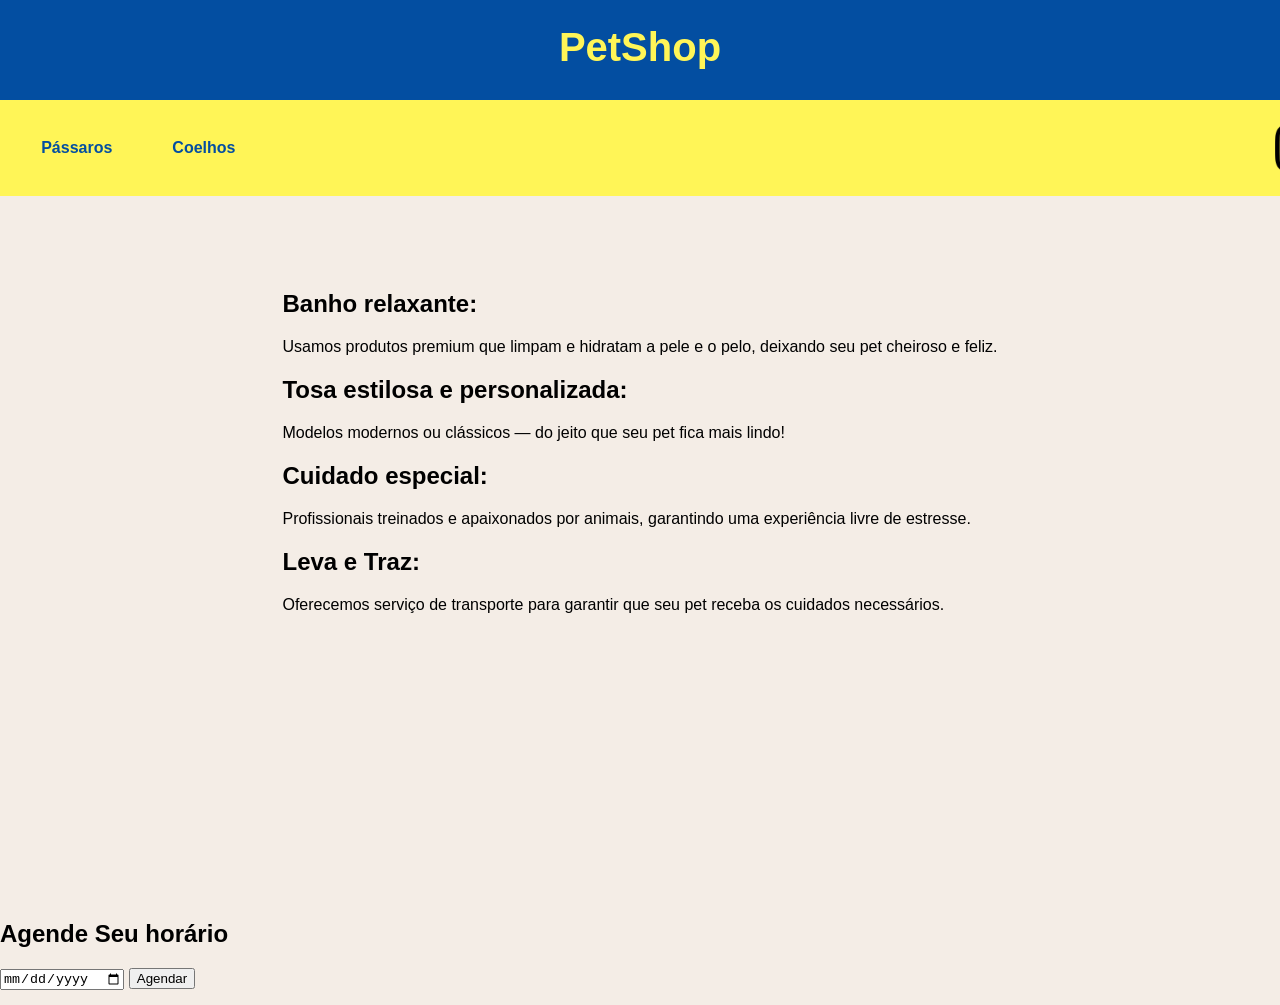
==== servicos.html @ c37a4246 "Add files via upload" ====
<!DOCTYPE html>
<html lang="en">
<head>
    <meta charset="UTF-8">
    <meta name="viewport" content="width=device-width, initial-scale=1.0">
    <link rel="stylesheet" href="style.css">
    <title>Document</title>
</head>
<body>
    <div class="container">
        <div class="titulo">
            <div class="cabecalho">
                <h1 id="nome">PetShop</h1>
            </div>
            <div class="sub-cabecalho">
                <p id="caes">Cães</p>
                <p id="gatos">Gatos</p>
                <p id="passaros">Pássaros</p>
                <p id="coelhos">Coelhos</p>
                <a href="https://www.instagram.com/aupetmia/" target="_blank">
                    <img id="img-insta" src="instagram.png" alt="Instagram">
                </a>
                <img id="img-telefone" src="telefone.png" alt="Telefone"> 
                <p>(41) 9999-9999</p>
            </div>
        <div class="servicos">
          <h2>Banho relaxante:</h2>
          <p>Usamos produtos premium que limpam e hidratam a pele e o pelo, deixando seu pet cheiroso e feliz.</p>
          <h2>Tosa estilosa e personalizada:</h2>
          <p>Modelos modernos ou clássicos — do jeito que seu pet fica mais lindo!</p>
          <h2>Cuidado especial:</h2>
          <p>Profissionais treinados e apaixonados por animais, garantindo uma experiência livre de estresse.</p>
          <h2>Leva e Traz:</h2>
          <p>Oferecemos serviço de transporte para garantir que seu pet receba os cuidados necessários.</p>
        </div>
        </div>
    </div>

    <div class="agendar">
        <h2>Agende Seu horário</h2>
        <input type="date" id="dataHora">
        <button onclick="agendar()">Agendar</button>
         <p id="resultado"></p>
    </div>
    
 <script>
        function agendar() {
            let valor = document.getElementById("dataHora").value;
            document.getElementById("resultado").innerText = 
                "Agendado para: " + valor;
        }
    </script>    
</body>
</html>
---- style.css ----
body{
    background-color: #F4EDE6;
    margin: 0;
    font-family: Arial, Helvetica, sans-serif;
}

.container{
    display: flex;
    justify-content: center;
    align-items: center;
    height: 100vh;
}

.Login{
    background-color: #034EA1;
    padding: 40px;
    border-radius: 12px;
    width: 350px;
    text-align: center;
}

#titulo-login{
    font-size: 80px;
    color: #FFF557;
    margin-bottom: 30px;
}

#login, #senha{
    width: 90%;
    padding: 10px;
    margin: 10px 0;
    border: none;
    border-radius: 5px;
}
#btn{
    background-color: #FFF557;
    color: #034EA1;
    border: none;
    padding: 10px 20px;
    margin-top: 15px;
    border-radius: 5px;
    font-weight: bold;
    cursor: pointer;
}

#btn:hover{
    opacity: 0.9;
}
#cabecalho{
    color: #034EA1;
}
#nome{
    color: #FFF557;
    font-size: 40px;
    margin: 0;
    margin-top: 25px;
}
#caes,#gatos,#passaros,#coelhos{
    background-color: #FFF557;
    color: #034EA1;
    border: none;
    padding: 0 20px;
    font-weight: bold;
}
.cabecalho{
    background-color: #034EA1;
    width: 100%;
    height: 100px;
    position: fixed;
    top: 0;
    left: 0;
    z-index: 1000;
    text-align: center  ;
}
.sub-cabecalho{
    background-color: #FFF557;
    width: 100%;
    padding: 5px;
    display: flex;
    justify-content: center;
    align-items: center;
    gap: 20px;
    
    position: fixed;
    top: 100px;
    left: 0;
    z-index: 999;
}
#img-insta{
    display: flex;
    margin-left: 1000px;
    width: 50px;
    height: auto;
}
#img-telefone{
    display: flex;
    width: 66px;
    height: auto;
    
}
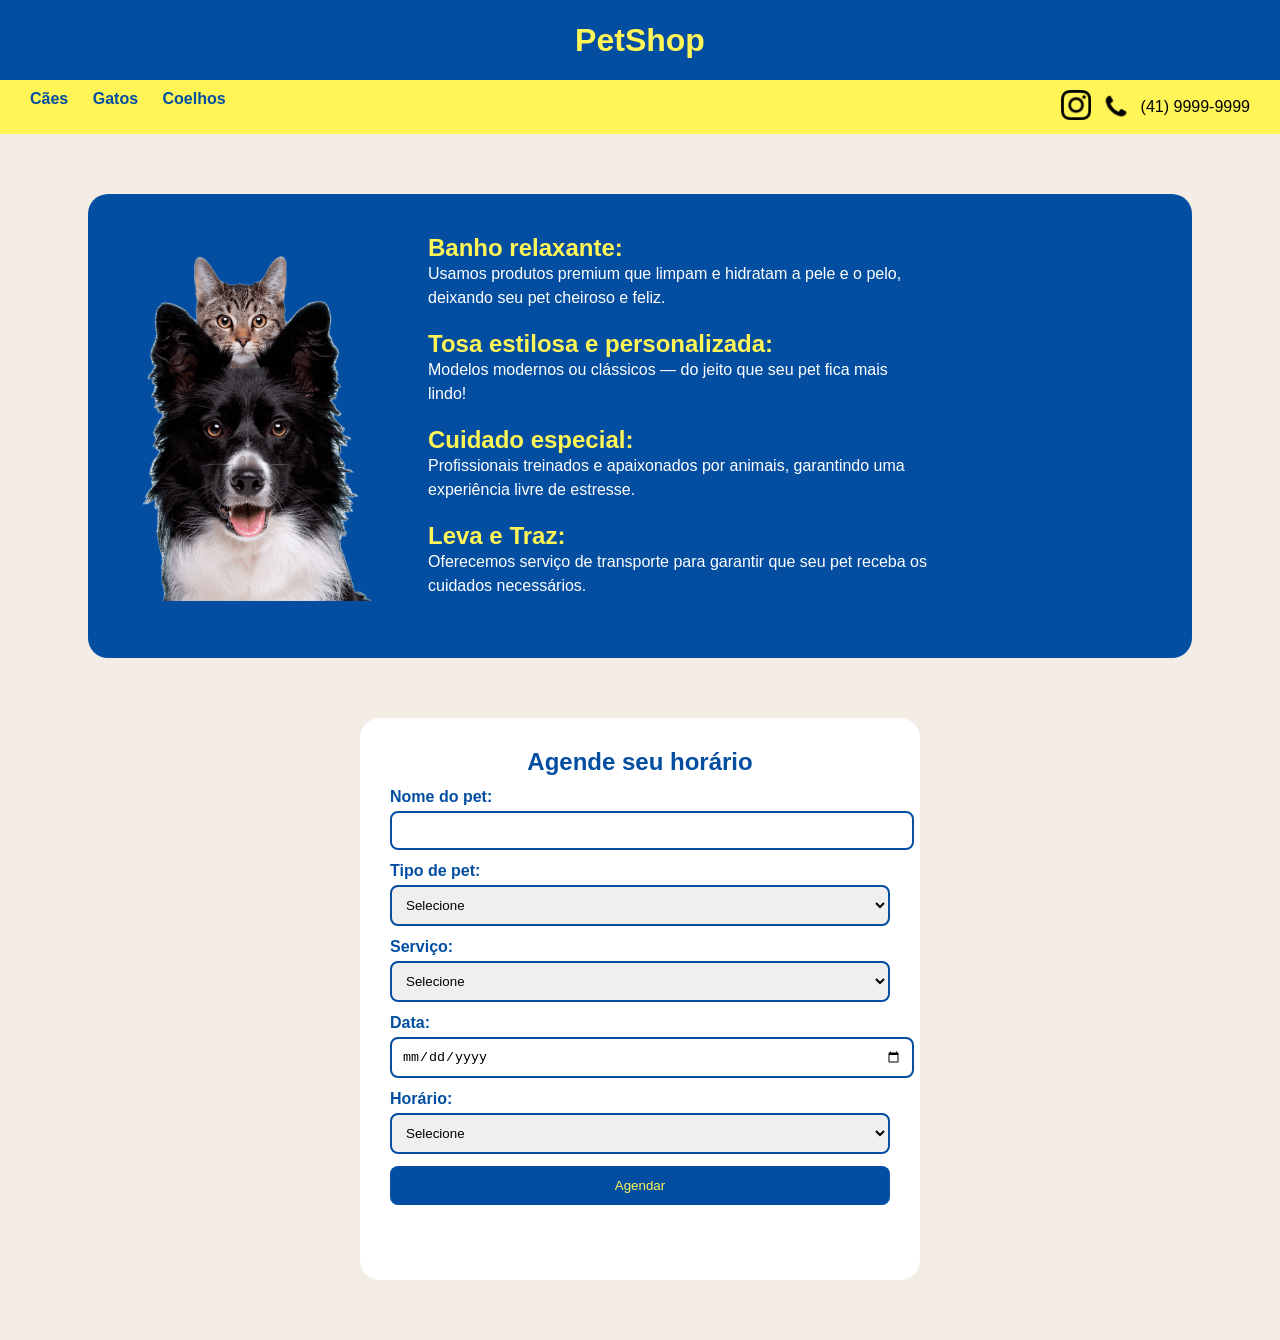
==== commit c996d56c: "Add files via upload" ====
--- a/servicos.html
+++ b/servicos.html
@@ -1,54 +1,119 @@
 <!DOCTYPE html>
-<html lang="en">
+<html lang="pt-br">
 <head>
     <meta charset="UTF-8">
     <meta name="viewport" content="width=device-width, initial-scale=1.0">
+    <title>PetShop</title>
     <link rel="stylesheet" href="style.css">
-    <title>Document</title>
 </head>
 <body>
-    <div class="container">
-        <div class="titulo">
-            <div class="cabecalho">
-                <h1 id="nome">PetShop</h1>
-            </div>
-            <div class="sub-cabecalho">
-                <p id="caes">Cães</p>
-                <p id="gatos">Gatos</p>
-                <p id="passaros">Pássaros</p>
-                <p id="coelhos">Coelhos</p>
-                <a href="https://www.instagram.com/aupetmia/" target="_blank">
-                    <img id="img-insta" src="instagram.png" alt="Instagram">
-                </a>
-                <img id="img-telefone" src="telefone.png" alt="Telefone"> 
-                <p>(41) 9999-9999</p>
-            </div>
-        <div class="servicos">
-          <h2>Banho relaxante:</h2>
-          <p>Usamos produtos premium que limpam e hidratam a pele e o pelo, deixando seu pet cheiroso e feliz.</p>
-          <h2>Tosa estilosa e personalizada:</h2>
-          <p>Modelos modernos ou clássicos — do jeito que seu pet fica mais lindo!</p>
-          <h2>Cuidado especial:</h2>
-          <p>Profissionais treinados e apaixonados por animais, garantindo uma experiência livre de estresse.</p>
-          <h2>Leva e Traz:</h2>
-          <p>Oferecemos serviço de transporte para garantir que seu pet receba os cuidados necessários.</p>
+
+<header>
+    <div class="cabecalho">
+        <h1 id="nome">PetShop</h1>
+    </div>
+
+    <div class="sub-cabecalho">
+        <div class="menu">
+            <p>Cães</p>
+            <p>Gatos</p>
+            <p>Coelhos</p>
         </div>
+
+        <div class="contato">
+            <a href="https://www.instagram.com/aupetmia/" target="_blank">
+                <img src="instagram.png" id="img-insta" alt="Instagram">
+            </a>
+            <img src="telefone.png" id="img-telefone" alt="Telefone">
+            <p>(41) 9999-9999</p>
         </div>
     </div>
+</header>
 
-    <div class="agendar">
-        <h2>Agende Seu horário</h2>
-        <input type="date" id="dataHora">
-        <button onclick="agendar()">Agendar</button>
-         <p id="resultado"></p>
+<!-- SERVIÇOS -->
+<div class="servicos">
+    <img src="pets.png" class="img-pets">
+
+    <div class="texto-servicos">
+
+        <div class="item-servico">
+            <h2>Banho relaxante:</h2>
+            <p>Usamos produtos premium que limpam e hidratam a pele e o pelo, deixando seu pet cheiroso e feliz.</p>
+        </div>
+
+        <div class="item-servico">
+            <h2>Tosa estilosa e personalizada:</h2>
+            <p>Modelos modernos ou clássicos — do jeito que seu pet fica mais lindo!</p>
+        </div>
+
+        <div class="item-servico">
+            <h2>Cuidado especial:</h2>
+            <p>Profissionais treinados e apaixonados por animais, garantindo uma experiência livre de estresse.</p>
+        </div>
+
+        <div class="item-servico">
+            <h2>Leva e Traz:</h2>
+            <p>Oferecemos serviço de transporte para garantir que seu pet receba os cuidados necessários.</p>
+        </div>
+
     </div>
-    
- <script>
-        function agendar() {
-            let valor = document.getElementById("dataHora").value;
-            document.getElementById("resultado").innerText = 
-                "Agendado para: " + valor;
-        }
-    </script>    
+</div>
+
+<!-- AGENDAR -->
+<div class="agendar">
+    <h2>Agende seu horário</h2>
+
+    <div class="campo">
+        <label>Nome do pet:</label>
+        <input type="text" id="nomePet">
+    </div>
+
+    <div class="campo">
+        <label>Tipo de pet:</label>
+        <select id="pet">
+            <option value="">Selecione</option>
+            <option>Cachorro</option>
+            <option>Gato</option>
+            <option>Coelho</option>
+        </select>
+    </div>
+
+    <div class="campo">
+        <label>Serviço:</label>
+        <select id="servico">
+            <option value="">Selecione</option>
+            <option>Banho</option>
+            <option>Tosa</option>
+            <option>Banho + Tosa</option>
+        </select>
+    </div>
+
+    <div class="campo">
+        <label>Data:</label>
+        <input type="date" id="data">
+    </div>
+
+    <div class="campo">
+        <label>Horário:</label>
+        <select id="hora">
+            <option value="">Selecione</option>
+            <option>08:00</option>
+            <option>09:00</option>
+            <option>10:00</option>
+            <option>11:00</option>
+            <option>13:00</option>
+            <option>14:00</option>
+            <option>15:00</option>
+            <option>16:00</option>
+        </select>
+    </div>
+
+    <button onclick="agendar()">Agendar</button>
+
+    <div id="resultado"></div>
+</div>
+
+<script src="script.js"></script>
+
 </body>
 </html>
--- a/style.css
+++ b/style.css
@@ -1,100 +1,147 @@
+*{
+    margin: 0;
+    padding: 0;
+}
+
 body{
     background-color: #F4EDE6;
-    margin: 0;
-    font-family: Arial, Helvetica, sans-serif;
+    font-family: Arial;
 }
 
-.container{
+
+
+
+.cabecalho{
+    background-color: #034EA1;
+    height: 80px;
+
     display: flex;
     justify-content: center;
     align-items: center;
-    height: 100vh;
 }
 
-.Login{
-    background-color: #034EA1;
-    padding: 40px;
-    border-radius: 12px;
-    width: 350px;
-    text-align: center;
+#nome{
+    color: #FFF557;
 }
 
-#titulo-login{
-    font-size: 80px;
-    color: #FFF557;
-    margin-bottom: 30px;
+.sub-cabecalho{
+    background-color: #FFF557;
+    padding: 10px 30px;
+
+    display: flex;
+    justify-content: space-between;
 }
 
-#login, #senha{
+.menu p{
+    display: inline;
+    margin-right: 20px;
+    color: #034EA1;
+    font-weight: bold;
+}
+
+.contato{
+    display: flex;
+    align-items: center;
+    gap: 10px;
+}
+
+#img-insta, #img-telefone{
+    width: 30px;
+}
+
+
+
+.servicos{
+    margin: 60px auto;
+    padding: 40px;
+
+    display: flex;
+    align-items: center;
+    gap: 50px;
+
+    background-color: #034EA1;
+    border-radius: 20px;
+
+    width: 80%;
+}
+
+.img-pets{
+    width: 250px;
+}
+
+.texto-servicos{
+    color: white;
+    max-width: 500px;
+}
+
+.item-servico{
+    margin-bottom: 20px;
+}
+
+.item-servico h2{
+    color: #FFF557;
+}
+
+.item-servico p{
+    line-height: 1.5;
+}
+
+
+
+
+.agendar{
+    margin: 60px auto;
+    padding: 30px;
+
     width: 90%;
+    max-width: 500px;
+
+    background-color: white;
+    border-radius: 20px;
+}
+
+.agendar h2{
+    text-align: center;
+    color: #034EA1;
+}
+
+.campo{
+    margin: 12px 0;
+}
+
+.campo label{
+    display: block;
+    margin-bottom: 5px;
+    color: #034EA1;
+    font-weight: bold;
+}
+
+.campo input,
+.campo select{
+    width: 100%;
     padding: 10px;
-    margin: 10px 0;
+
+    border-radius: 8px;
+    border: 2px solid #034EA1;
+}
+
+
+.agendar button{
+    width: 100%;
+    padding: 12px;
+
+    background-color: #034EA1;
+    color: #FFF557;
+
     border: none;
-    border-radius: 5px;
-}
-#btn{
-    background-color: #FFF557;
-    color: #034EA1;
-    border: none;
-    padding: 10px 20px;
-    margin-top: 15px;
-    border-radius: 5px;
-    font-weight: bold;
+    border-radius: 8px;
     cursor: pointer;
 }
 
-#btn:hover{
-    opacity: 0.9;
-}
-#cabecalho{
-    color: #034EA1;
-}
-#nome{
-    color: #FFF557;
-    font-size: 40px;
-    margin: 0;
-    margin-top: 25px;
-}
-#caes,#gatos,#passaros,#coelhos{
-    background-color: #FFF557;
-    color: #034EA1;
-    border: none;
-    padding: 0 20px;
+
+#resultado{
+    margin-top: 15px;
+    padding: 15px;
+    border-radius: 10px;
     font-weight: bold;
-}
-.cabecalho{
-    background-color: #034EA1;
-    width: 100%;
-    height: 100px;
-    position: fixed;
-    top: 0;
-    left: 0;
-    z-index: 1000;
-    text-align: center  ;
-}
-.sub-cabecalho{
-    background-color: #FFF557;
-    width: 100%;
-    padding: 5px;
-    display: flex;
-    justify-content: center;
-    align-items: center;
-    gap: 20px;
-    
-    position: fixed;
-    top: 100px;
-    left: 0;
-    z-index: 999;
-}
-#img-insta{
-    display: flex;
-    margin-left: 1000px;
-    width: 50px;
-    height: auto;
-}
-#img-telefone{
-    display: flex;
-    width: 66px;
-    height: auto;
-    
 }
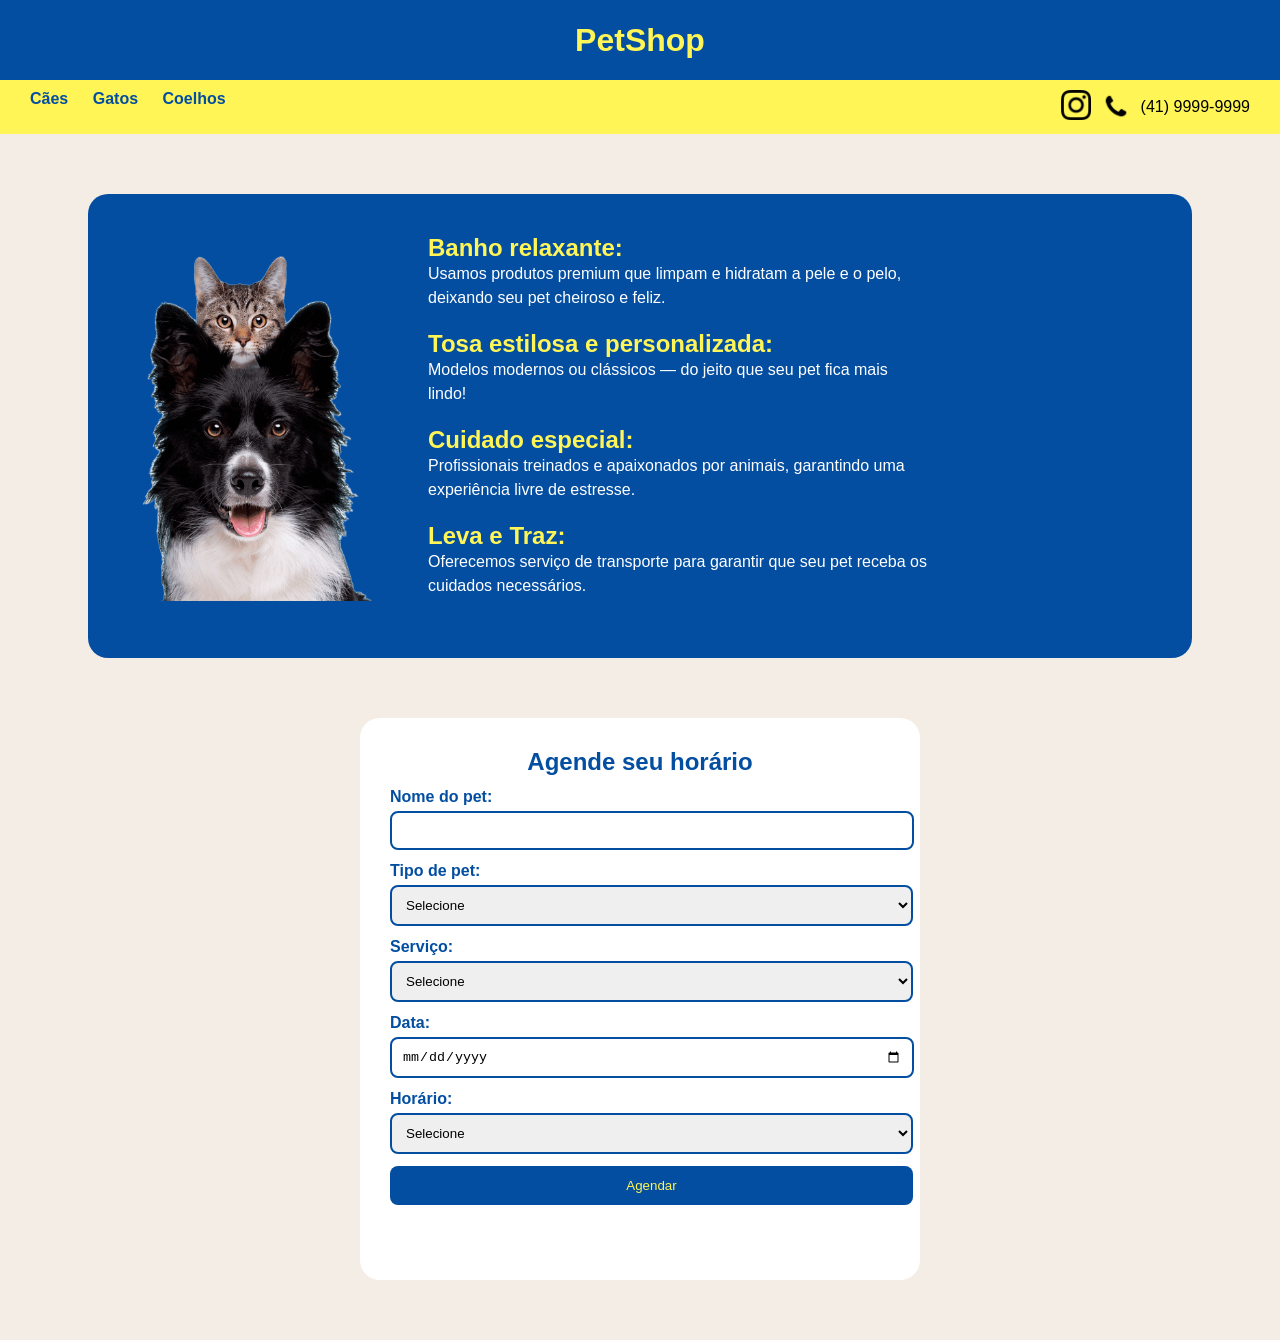
==== commit c9cdcf67: "Add files via upload" ====
--- a/servicos.html
+++ b/servicos.html
@@ -21,7 +21,7 @@
         </div>
 
         <div class="contato">
-            <a href="https://www.instagram.com/aupetmia/" target="_blank">
+            <a href="https://www.instagram.com/" target="_blank">
                 <img src="instagram.png" id="img-insta" alt="Instagram">
             </a>
             <img src="telefone.png" id="img-telefone" alt="Telefone">
@@ -30,7 +30,6 @@
     </div>
 </header>
 
-<!-- SERVIÇOS -->
 <div class="servicos">
     <img src="pets.png" class="img-pets">
 
@@ -59,7 +58,6 @@
     </div>
 </div>
 
-<!-- AGENDAR -->
 <div class="agendar">
     <h2>Agende seu horário</h2>
 
--- a/style.css
+++ b/style.css
@@ -8,8 +8,46 @@
     font-family: Arial;
 }
 
+.pagina-login{
+    display: flex;
+    justify-content: center;
+    align-items: center;
+    height: 850px;
+}
 
+.Login{
+    background-color: #034EA1;
+    padding: 40px;
+    border-radius: 20px;
+    width: 300px;
+    display: flex;
+    flex-direction: column;
+    gap: 15px;
+    box-shadow: 0px 5px 20px rgba(0,0,0,0.2);
+}
+#titulo-login{
+    text-align: center;
+    font-size: 45px;
+    color: #FFF557;
+    margin-bottom: 10px;
+}
 
+.Login input{
+    padding: 10px;
+    border-radius: 8px;
+    border: none;
+    outline: none;
+}
+
+#btnLogin{
+    padding: 12px;
+    border: none;
+    border-radius: 8px;
+    background-color: #FFF557;
+    color: #034EA1;
+    font-weight: bold;
+    cursor: pointer;
+}
 
 .cabecalho{
     background-color: #034EA1;
@@ -31,14 +69,12 @@
     display: flex;
     justify-content: space-between;
 }
-
 .menu p{
     display: inline;
     margin-right: 20px;
     color: #034EA1;
     font-weight: bold;
 }
-
 .contato{
     display: flex;
     align-items: center;
@@ -48,20 +84,14 @@
 #img-insta, #img-telefone{
     width: 30px;
 }
-
-
-
 .servicos{
     margin: 60px auto;
     padding: 40px;
-
     display: flex;
     align-items: center;
     gap: 50px;
-
     background-color: #034EA1;
     border-radius: 20px;
-
     width: 80%;
 }
 
@@ -86,16 +116,11 @@
     line-height: 1.5;
 }
 
-
-
-
 .agendar{
     margin: 60px auto;
     padding: 30px;
-
     width: 90%;
     max-width: 500px;
-
     background-color: white;
     border-radius: 20px;
 }
@@ -116,32 +141,41 @@
     font-weight: bold;
 }
 
-.campo input,
-.campo select{
+.campo input{
     width: 100%;
     padding: 10px;
-
+    border-radius: 8px;
+    border: 2px solid #034EA1;
+}
+.campo select{
+    width: 523px;
+    padding: 10px;
     border-radius: 8px;
     border: 2px solid #034EA1;
 }
 
-
 .agendar button{
-    width: 100%;
+    width: 523px;
     padding: 12px;
-
     background-color: #034EA1;
     color: #FFF557;
-
     border: none;
     border-radius: 8px;
     cursor: pointer;
 }
-
 
 #resultado{
     margin-top: 15px;
     padding: 15px;
     border-radius: 10px;
     font-weight: bold;
+}
+
+.sucesso{
+    background-color: #ccffcc;
+    color: #060;
+}
+.erro{
+    background-color: #ffcccc;
+    color: #900;
 }
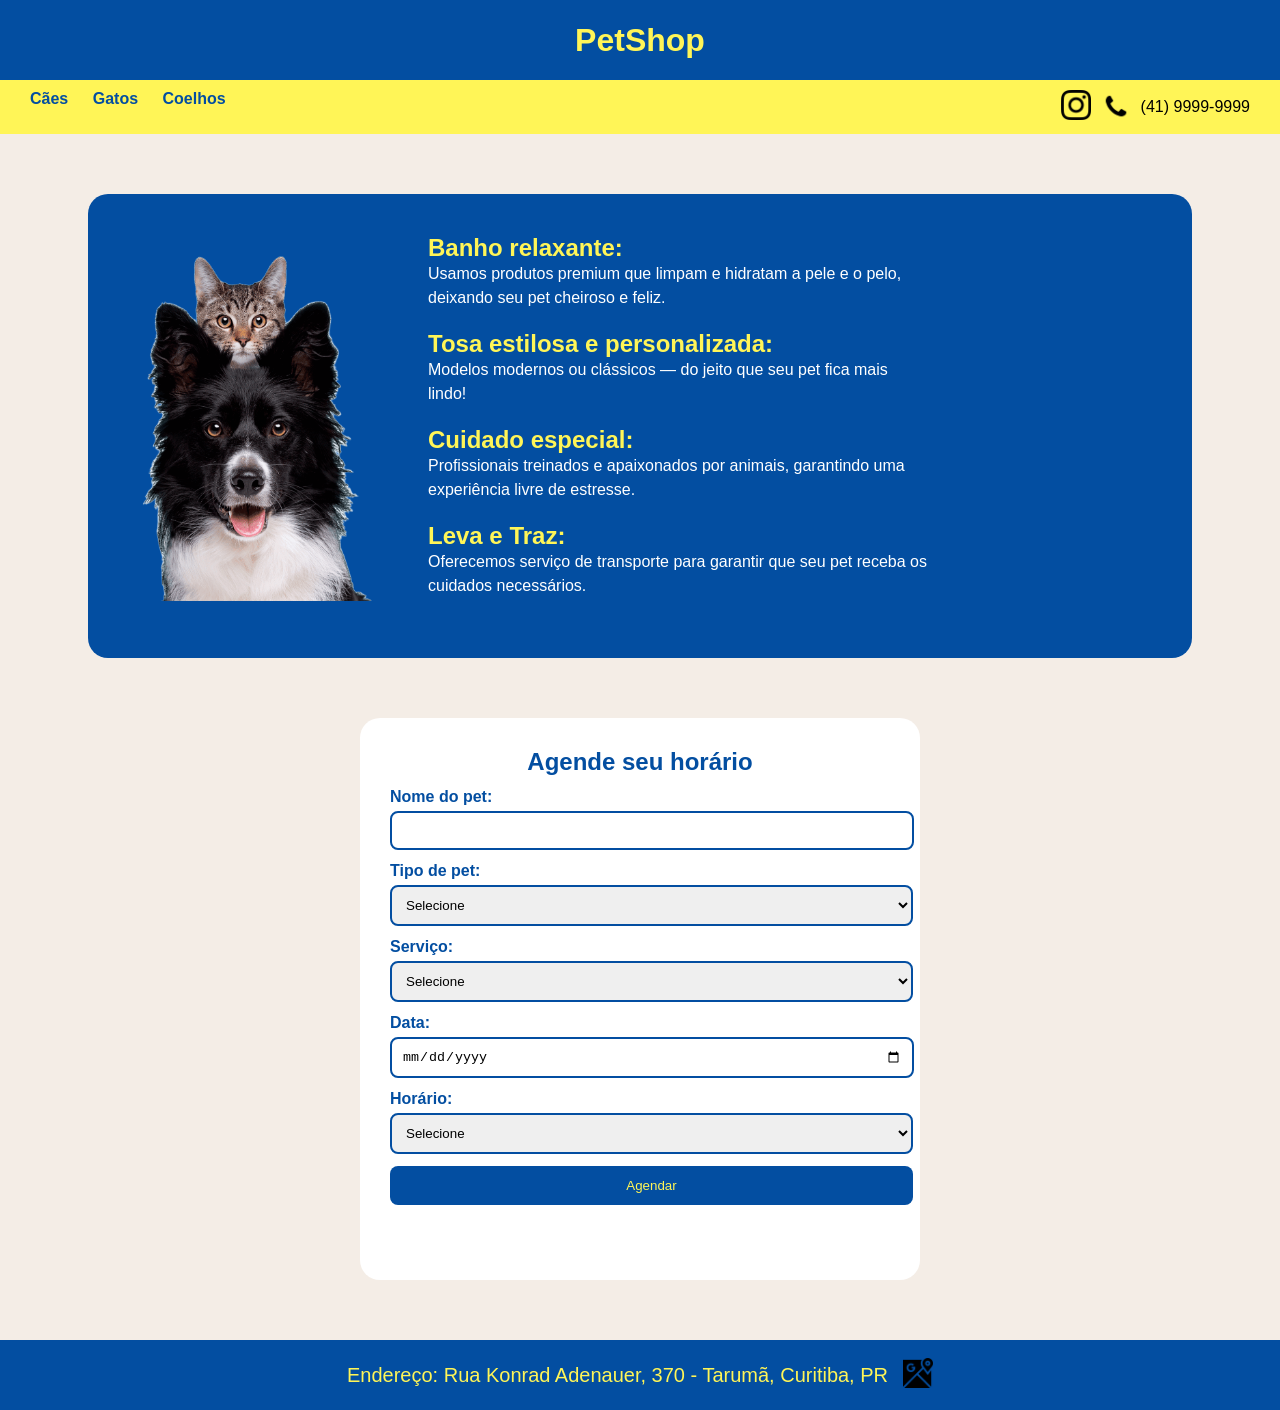
==== commit 14c08eb8: "Add files via upload" ====
--- a/servicos.html
+++ b/servicos.html
@@ -21,7 +21,7 @@
         </div>
 
         <div class="contato">
-            <a href="https://www.instagram.com/" target="_blank">
+            <a href="https://www.instagram.com/pet.shop_ub?igsh=MXVsM2tyYTZiNDFjYw%3D%3D&utm_source=qr" target="_blank">
                 <img src="instagram.png" id="img-insta" alt="Instagram">
             </a>
             <img src="telefone.png" id="img-telefone" alt="Telefone">
@@ -113,5 +113,17 @@
 
 <script src="script.js"></script>
 
+<div id="rodape">
+  <footer class="footer-content">
+    <p id="endereco">
+      Endereço: Rua Konrad Adenauer, 370 - Tarumã, Curitiba, PR
+    </p>
+    
+    <a href="https://maps.app.goo.gl/hiCFiEC5dCHBWHhs8" target="_blank">
+      <img src="logoMaps.png" id="img-maps" alt="Maps">
+    </a>
+  </footer>
+</div>
+
 </body>
 </html>
--- a/style.css
+++ b/style.css
@@ -178,4 +178,31 @@
 .erro{
     background-color: #ffcccc;
     color: #900;
+}
+
+
+#rodape {
+  background-color: #034EA1;
+  height: 70px;
+  display: flex;
+  justify-content: center;
+  align-items: center;
+}
+
+.footer-content {
+  display: flex;
+  align-items: center;
+  gap: 15px;
+}
+
+#endereco {
+  font-size: 20px;
+  color: #FFF557;
+  margin: 0;
+}
+
+#img-maps {
+  width: 30px;
+  height: auto;
+  cursor: pointer;
 }
